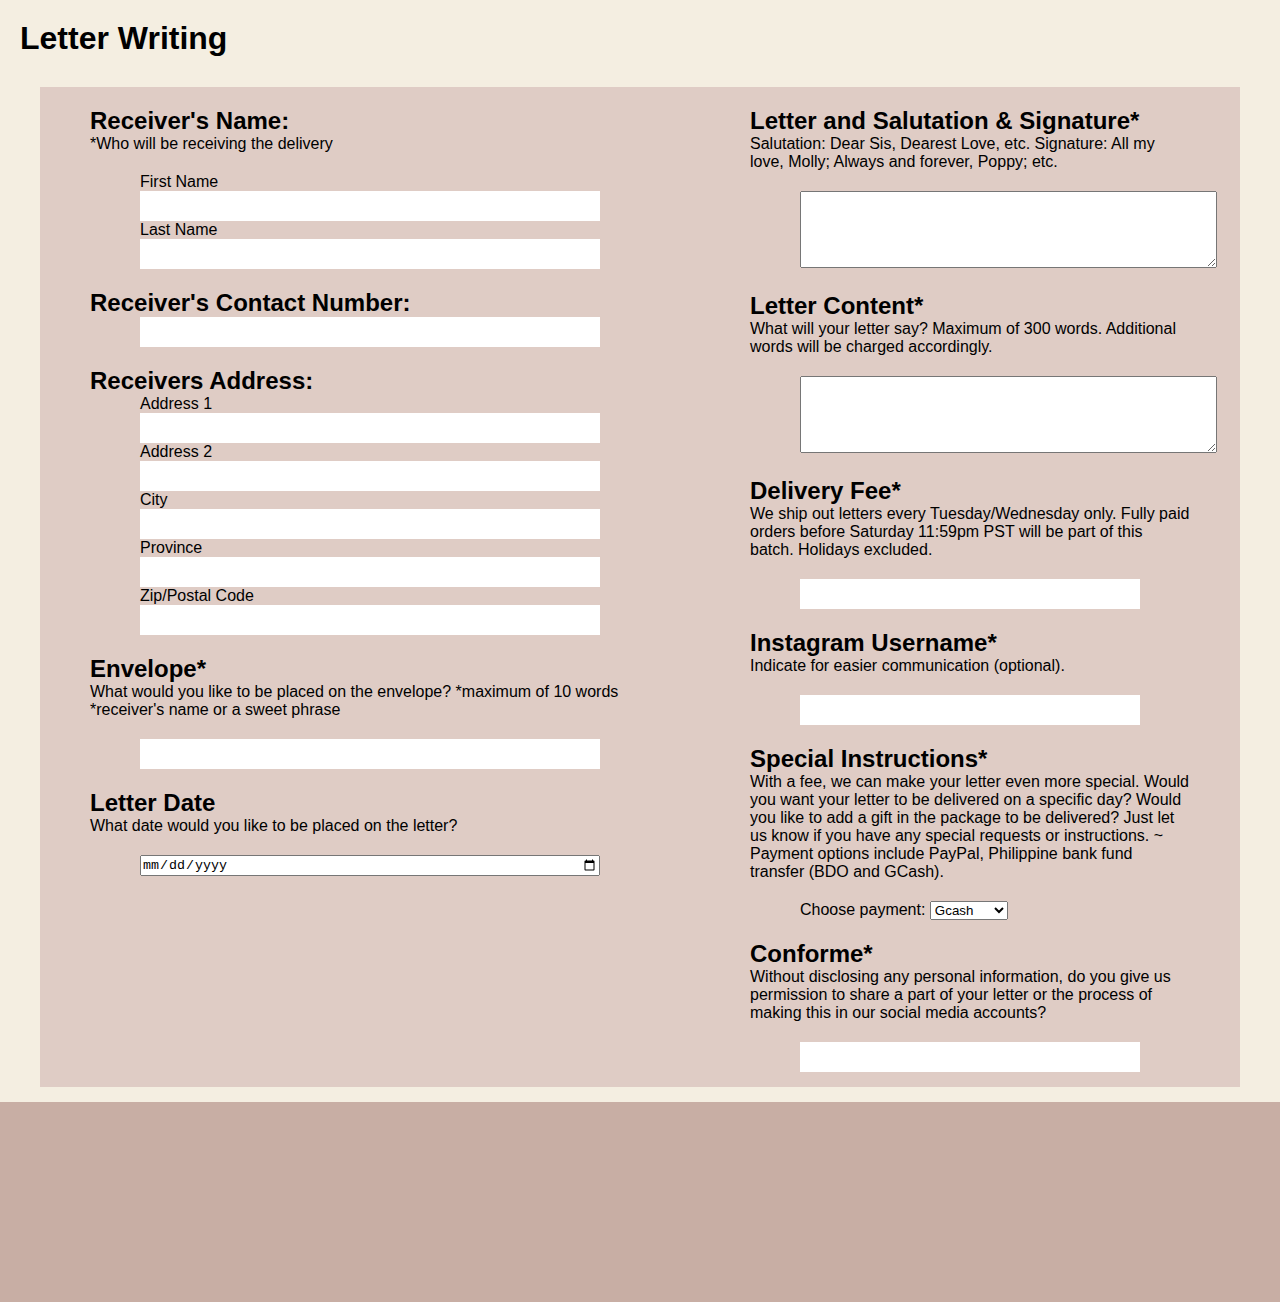
==== forms/service_form.html @ c1ca3747 "serviceform" ====
<!DOCTYPE html>
<html lang="en">
<head>
    <meta charset="UTF-8">
    <meta http-equiv="X-UA-Compatible" content="IE=edge">
    <meta name="viewport" content="width=device-width, initial-scale=1.0">
    <title>Service Form</title>
    <link rel="stylesheet" href="../css/service_form.css">
</head>
<body>
    <div class="header">
        <h1>Letter Writing</h1>
    </div>
    <div class="container">
        <div class="box-form">
            <div class="left-side">
                <h2>Receiver's Name:</h2>
                <p>*Who will be receiving the delivery</p>
                <div class="input-box">
                    <label for="fname">First Name</label>
                        <input type="text">
                        <label for="lname">Last Name</label>
                    <input type="text">
                </div>
                    <h2>Receiver's Contact Number:</h2>
                <div class="input-box">
                    <input type="text">
                </div>
                    <h2>Receivers Address:</h2>
                <div class="input-box">
                    <label for="ad1">Address 1</label>
                        <input type="text">
                            <br>
                        <label for="ad1">Address 2</label>
                    <input type="text">
                </div>
                <div class="input-box">
                    <label for="ad1">City</label>
                        <input class = "address"  type="text">
                        <label for="ad2">Province</label>
                    <input class = "address" type="text">
                </div>
                <div class="input-box">
                    <label for="zip">Zip/Postal Code</label>
                    <input type="text">
                </div>

                <h2>Envelope*</h2>
                <p>What would you like to be placed on the envelope? *maximum of 10 words *receiver's name or a sweet phrase</p>
                <div class="input-box">
                    <input class="envelope" type="text">
                </div>

                <h2>Letter Date</h2>
                <p>What date would you like to be placed on the letter?</p>
                <div class="input-box">
                    <input style="width:100%;" type="date">
                </div>
            </div>

            <div class="right-side">
                <h2>Letter and Salutation & Signature*</h2>
                <p>Salutation: Dear Sis, Dearest Love, etc. Signature: All my love, Molly; Always and forever, Poppy; etc.</p>
                <div class="input-box">
                    <textarea name="salutation" id="salutaion" cols="50" rows="5"></textarea>
                </div>
                <h2>Letter Content*</h2>
                <p>What will your letter say? Maximum of 300 words. Additional words will be charged accordingly. </p>
                <div class="input-box">
                    <textarea name="letter-content" id="letter-content" cols="50" rows="5"></textarea>
                </div>
                <h2>Delivery Fee*</h2>
                <p>We ship out letters every Tuesday/Wednesday only. Fully paid orders before Saturday 11:59pm PST will be part of this batch. Holidays excluded.
                </p>
                <div class="input-box">
                   <input type="text">
                    </select>
                </div>
                <h2>Instagram Username*</h2>
                <p> Indicate for easier communication (optional).</p>
                <div class="input-box">
                    <input type="text">
                </div>
                <h2>Special Instructions*</h2>
                <p>With a fee, we can make your letter even more special. Would you want your letter to be delivered on a specific day? Would you like to add a gift in the package to be delivered? Just let us know if you have any special requests or instructions. ~
                    Payment options include PayPal, Philippine bank fund transfer (BDO  and GCash).
                   </p>
                <div class="input-box">
                    <label for="payment">Choose payment:</label>
                    <select name="payment" id="payment">
                        <option value="Gcash">Gcash</option>
                        <option value="BDO">BDO</option>
                        <option value="Paymaya">Paymaya</option>
                        <option value="Paypal">Paypal</option>
                    </select>
                </div>
                <h2>Conforme*</h2>
                <p>Without disclosing any personal information, do you give us permission to share a part of your letter or the process of making this in our social media accounts?</p>
                <div class="input-box">
                    <input type="text">
                </div>
            </div>
        </div>
    </div>
    <footer>
            
    </footer>
</body>
</html>
---- css/service_form.css ----
:root {
    --primary-color: #dfccc5;
    --secondary-color: #f4eee1;
    --icon-color: #998076;
    --highlight-color: #c8aea4;
    --font-style-one: "Amsterdam";
    --font-style-two: "Catamaran", sans-serif;
    --font-style-three: "Open Sans", sans-serif;
    --font-style-four: "Cormorant", serif;
  }

*{
    margin: 0;
    padding: 0;
    box-sizing: border-box;
}
body{
    background-color: var(--secondary-color);
    font-family: var(--font-style-three);
}
h2{
    padding: 20px 50px 0 50px;
}
p{
    padding: 0 50px 20px 50px;
}

label{
    padding: 20px 0 20px 10px   px;
}

input[type=text]{
    padding-left: 20px;
    height: 30px;
    border: none;
    width: 100%;
}

.header{
    padding: 20px;
    margin-bottom: 10px;
}

.container{
    display: flex;
    align-items: center;
    justify-content: center;
}

.box-form{
    display: flex;
    width: 1200px;
    height: 1000px;
    background-color: var(--primary-color);
}

.input-box{
    padding-left: 100px;
    padding-right: 100px;
}

.left-side{
    width: 55%;  
}
.right-side{
    width: 45%;  
}
footer {
    width: 100%;
    height: 200px;
    background-color: var(--highlight-color);
    margin-top: 15px;
  }

@media only screen and (max-width: 900px){
    .box-form{
        flex-direction: column;
        padding-left: 10px;
    }
}
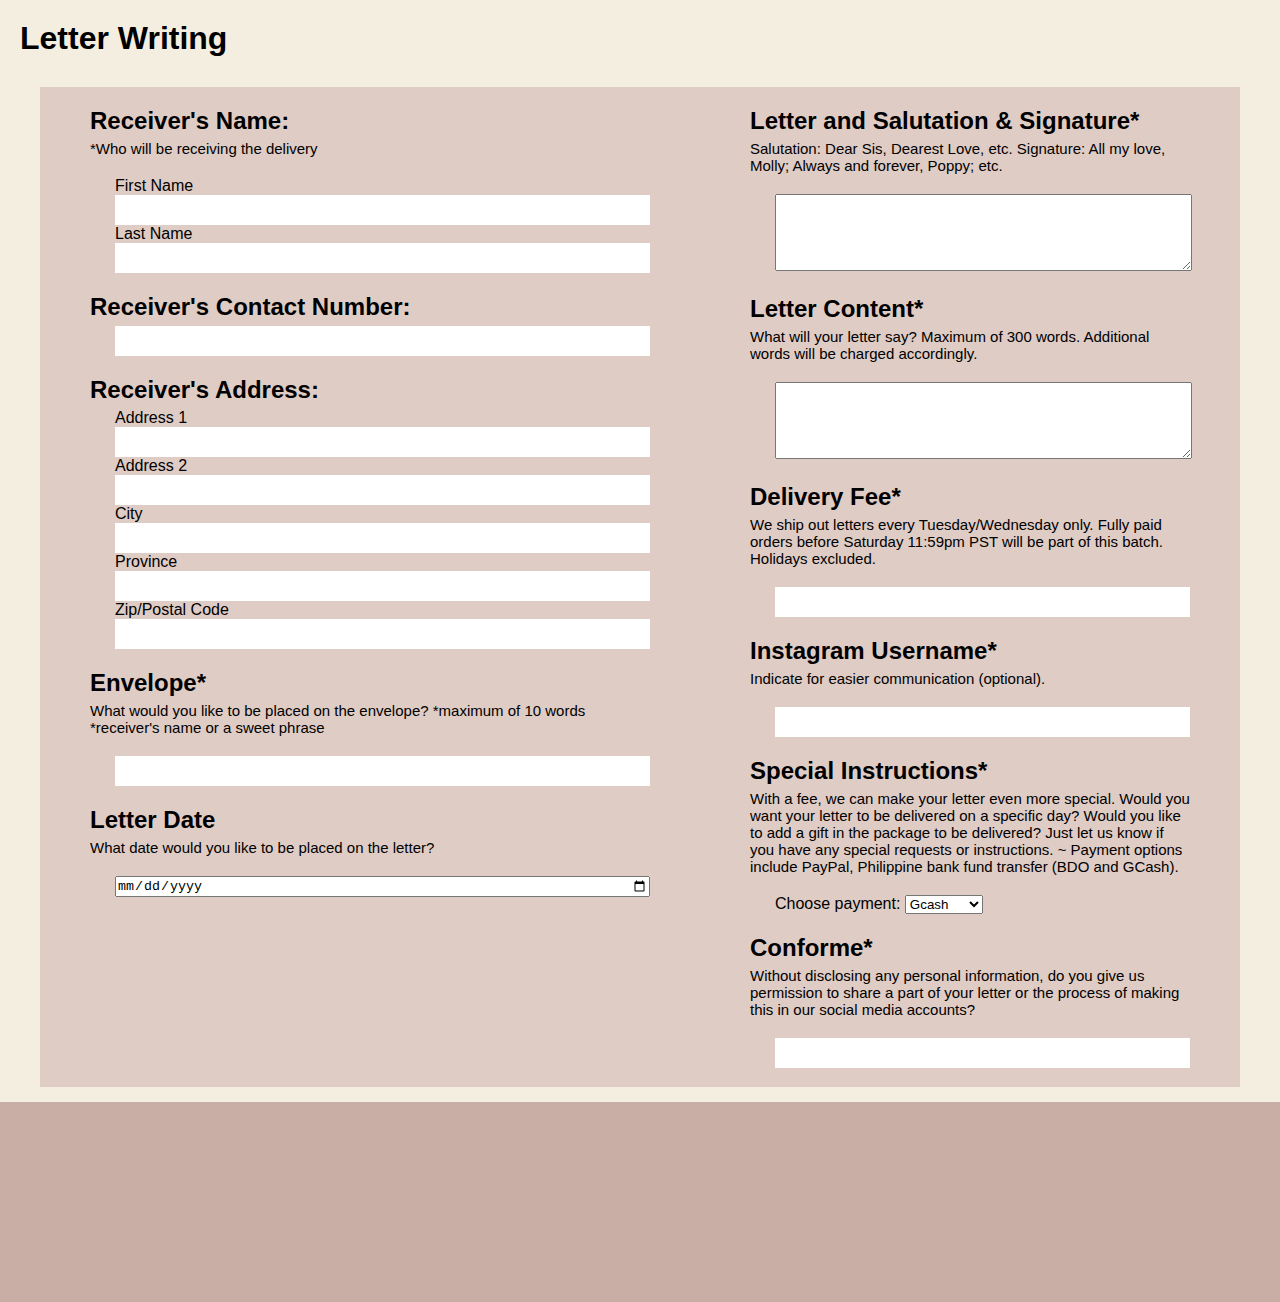
==== commit ace1251c: "changes in service form" ====
--- a/forms/service_form.html
+++ b/forms/service_form.html
@@ -26,7 +26,7 @@
                 <div class="input-box">
                     <input type="text">
                 </div>
-                    <h2>Receivers Address:</h2>
+                    <h2>Receiver's Address:</h2>
                 <div class="input-box">
                     <label for="ad1">Address 1</label>
                         <input type="text">
--- a/css/service_form.css
+++ b/css/service_form.css
@@ -19,14 +19,15 @@
     font-family: var(--font-style-three);
 }
 h2{
-    padding: 20px 50px 0 50px;
+    padding: 20px 50px 5px 50px;
 }
 p{
     padding: 0 50px 20px 50px;
+    font-size: 15px;
 }
 
 label{
-    padding: 20px 0 20px 10px   px;
+    padding: 0 0 20px 0  ;
 }
 
 input[type=text]{
@@ -55,8 +56,8 @@
 }
 
 .input-box{
-    padding-left: 100px;
-    padding-right: 100px;
+    padding-left: 75px;
+    padding-right: 50px;
 }
 
 .left-side{
